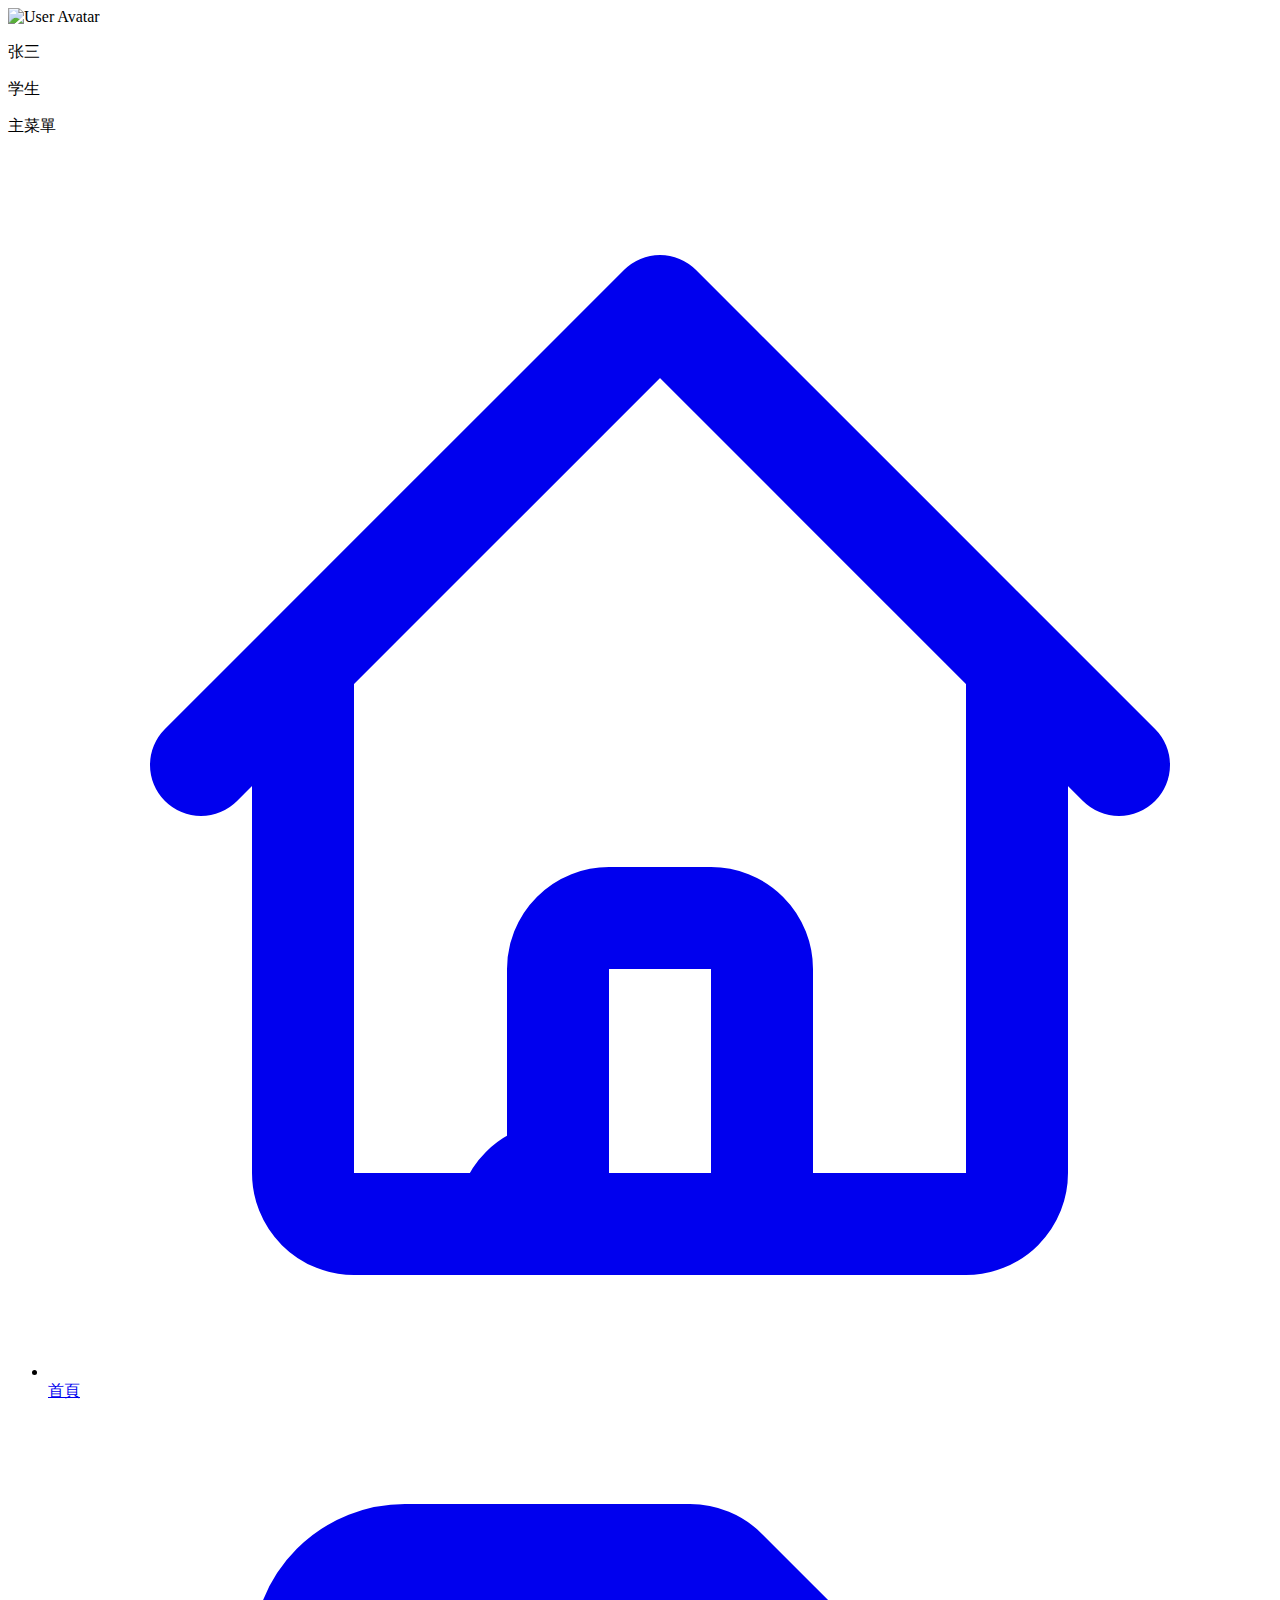
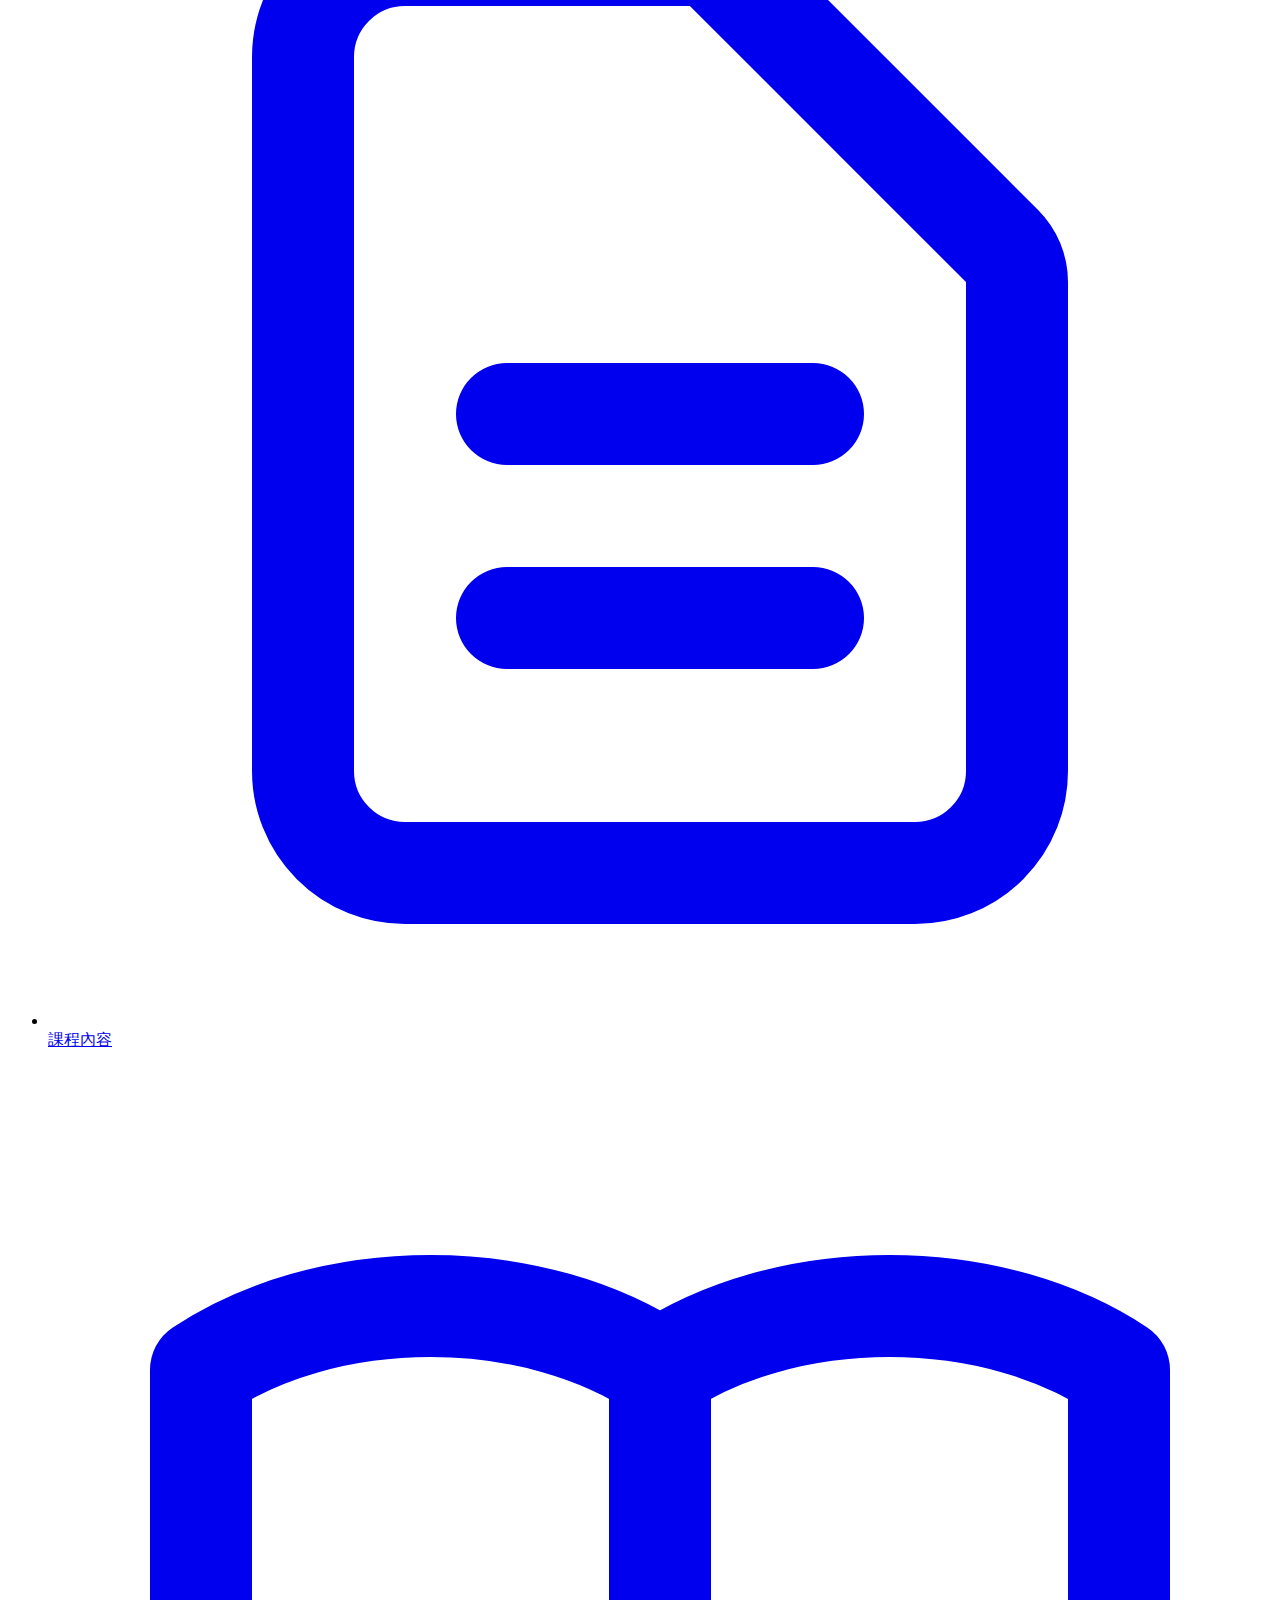
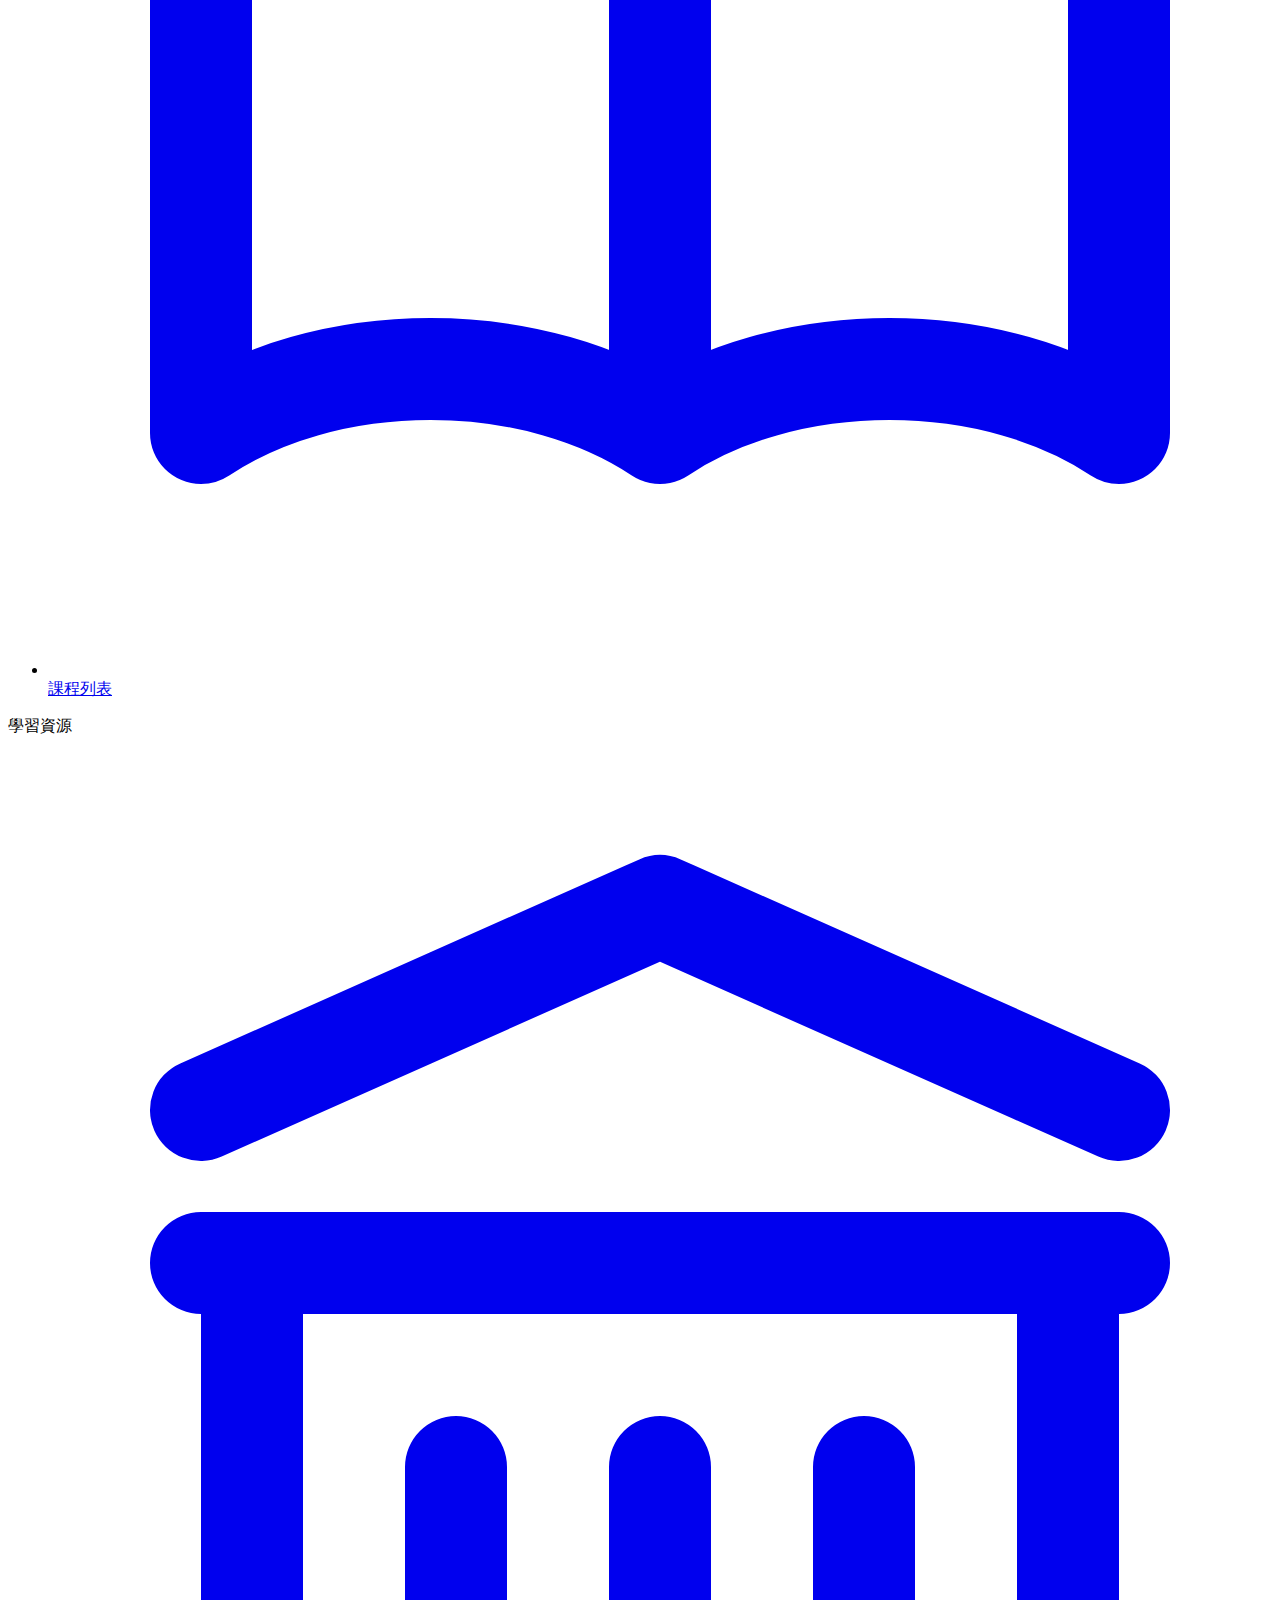
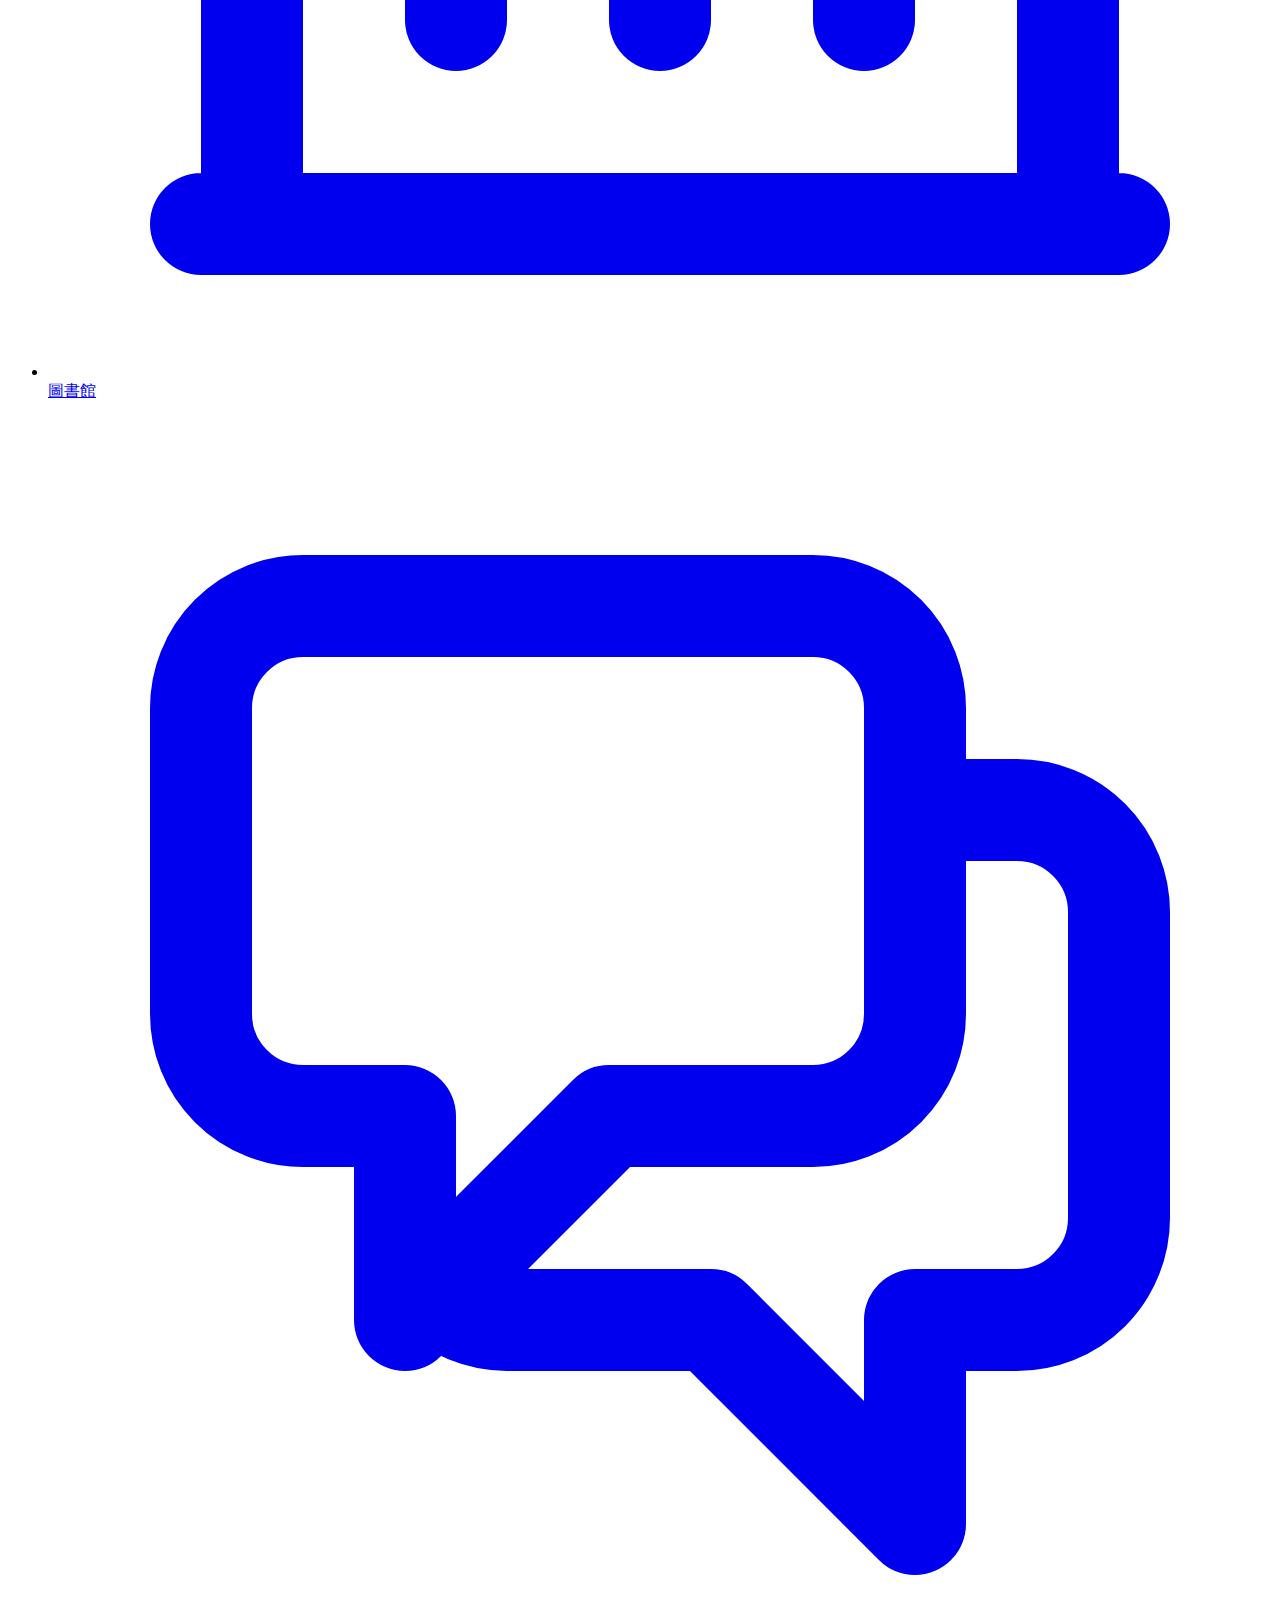
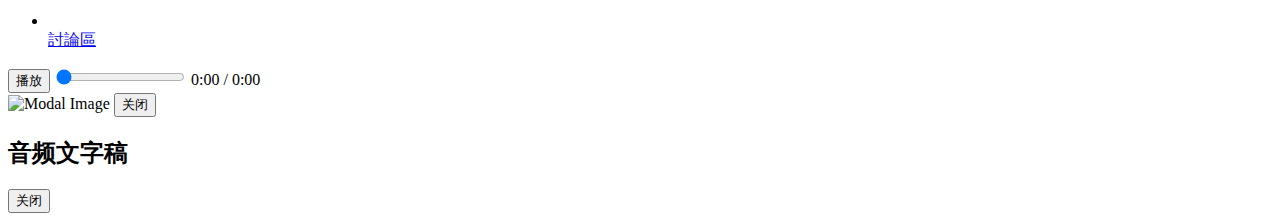
==== index.html @ 00e3d1c7 "初始提交：添加 index.html 和 course-content.html" ====
<!DOCTYPE html>
<html lang="zh">
<head>
    <meta charset="UTF-8">
    <meta name="viewport" content="width=device-width, initial-scale=1.0">
    <title>学习平台仪表板</title>
    <script src="https://cdn.tailwindcss.com"></script>
    <script src="https://unpkg.com/heroicons@2.0.18/24/solid/index.js"></script>
    <script>
        tailwind.config = {
            theme: {
                extend: {
                    colors: {
                        'custom-bg': '#f0f4f8',
                        'custom-sidebar': '#e1e8ef',
                        'custom-text': '#2d3748',
                        'custom-highlight': '#4299e1',
                    }
                }
            }
        }
    </script>
</head> 
<body class="bg-custom-bg font-sans text-custom-text">
    <div class="flex flex-col md:flex-row">
        <!-- 侧边栏 -->
        <div class="w-full md:w-64 bg-custom-sidebar md:h-screen overflow-y-auto">
            <!-- 用户信息 -->
            <div class="p-4 border-b border-gray-200">
                <div class="flex items-center">
                    <img src="image/user-icon.svg" alt="User Avatar" class="w-10 h-10 mr-3">
                    <div>
                        <p class="font-semibold text-sm">张三</p>
                        <p class="text-xs text-gray-500">学生</p>
                    </div>
                </div>
            </div>

            <nav class="mt-4">
                <div class="px-4 py-2 text-xs font-semibold text-gray-400 uppercase">主菜單</div>
                <ul class="mt-2">
                    <li class="relative">
                        <a href="#" class="nav-link flex items-center px-4 py-2 text-custom-text hover:bg-blue-100 rounded-lg transition duration-150 ease-in-out" data-page="home">
                            <svg class="h-5 w-5 mr-2" fill="none" viewBox="0 0 24 24" stroke="currentColor">
                                <path stroke-linecap="round" stroke-linejoin="round" stroke-width="2" d="M3 12l2-2m0 0l7-7 7 7M5 10v10a1 1 0 001 1h3m10-11l2 2m-2-2v10a1 1 0 01-1 1h-3m-6 0a1 1 0 011-1v-4a1 1 0 011-1h2a1 1 0 011 1v4a1 1 0 001 1m-6 0h6" />
                            </svg>
                            <span class="text-sm">首頁</span>
                        </a>
                    </li>
                    <li class="relative">
                        <a href="#" class="nav-link flex items-center px-4 py-2 text-custom-text hover:bg-blue-100 rounded-lg transition duration-150 ease-in-out" onclick="loadContent('course-content.html')">
                            <svg class="h-5 w-5 mr-2" fill="none" viewBox="0 0 24 24" stroke="currentColor">
                                <path stroke-linecap="round" stroke-linejoin="round" stroke-width="2" d="M9 12h6m-6 4h6m2 5H7a2 2 0 01-2-2V5a2 2 0 012-2h5.586a1 1 0 01.707.293l5.414 5.414a1 1 0 01.293.707V19a2 2 0 01-2 2z" />
                            </svg>
                            <span class="text-sm">課程內容</span>
                        </a>
                    </li>
                    <li class="relative" id="coursesDropdown">
                        <a href="#" class="nav-link flex items-center px-4 py-2 text-custom-text hover:bg-blue-100 rounded-lg transition duration-150 ease-in-out" onclick="loadCourses(event)">
                            <svg class="h-5 w-5 mr-2" fill="none" viewBox="0 0 24 24" stroke="currentColor">
                                <path stroke-linecap="round" stroke-linejoin="round" stroke-width="2" d="M12 6.253v13m0-13C10.832 5.477 9.246 5 7.5 5S4.168 5.477 3 6.253v13C4.168 18.477 5.754 18 7.5 18s3.332.477 4.5 1.253m0-13C13.168 5.477 14.754 5 16.5 5c1.747 0 3.332.477 4.5 1.253v13C19.832 18.477 18.247 18 16.5 18c-1.746 0-3.332.477-4.5 1.253" />
                            </svg>
                            <span class="text-sm">課程列表</span>
                        </a>
                    </li>
                </ul>

                <div class="px-4 py-2 mt-4 text-xs font-semibold text-gray-400 uppercase">學習資源</div>
                <ul class="mt-2">
                    <li class="relative">
                        <a href="#" class="nav-link flex items-center px-4 py-2 text-custom-text hover:bg-blue-100 rounded-lg transition duration-150 ease-in-out" data-page="library">
                            <svg class="h-5 w-5 mr-2" fill="none" viewBox="0 0 24 24" stroke="currentColor">
                                <path stroke-linecap="round" stroke-linejoin="round" stroke-width="2" d="M8 14v3m4-3v3m4-3v3M3 21h18M3 10h18M3 7l9-4 9 4M4 10h16v11H4V10z" />
                            </svg>
                            <span class="text-sm">圖書館</span>
                        </a>
                    </li>
                    <li class="relative">
                        <a href="#" class="nav-link flex items-center px-4 py-2 text-custom-text hover:bg-blue-100 rounded-lg transition duration-150 ease-in-out" data-page="forum">
                            <svg class="h-5 w-5 mr-2" fill="none" viewBox="0 0 24 24" stroke="currentColor">
                                <path stroke-linecap="round" stroke-linejoin="round" stroke-width="2" d="M17 8h2a2 2 0 012 2v6a2 2 0 01-2 2h-2v4l-4-4H9a1.994 1.994 0 01-1.414-.586m0 0L11 14h4a2 2 0 002-2V6a2 2 0 00-2-2H5a2 2 0 00-2 2v6a2 2 0 002 2h2v4l.586-.586z" />
                            </svg>
                            <span class="text-sm">討論區</span>
                        </a>
                    </li>
                </ul>
            </nav>
        </div>
        
        <!-- 主要内容区 -->
        <div class="flex-1 p-6 md:p-10">
            <div class="max-w-7xl mx-auto">
                <div class="flex flex-col md:flex-row">
                    <!-- 左侧主要内容 -->
                    <div id="mainContent" class="w-full md:w-full mb-4 md:mb-0">
                        <!-- 主要内容将通过 JavaScript 动态加载 -->
                    </div>
                    <!-- 右侧补充资料 -->
                    <div id="supplementaryContent" class="w-full md:w-1/4 md:pl-4">
                        <!-- 补充资料将通过 JavaScript 动态加载 -->
                    </div>
                </div>
            </div>
        </div>
    </div>

    <!-- 音频播放器 -->
    <div id="audioPlayerContainer" class="hidden">
        <audio id="audio-player" src=""></audio>
        <button id="play-pause">播放</button>
        <input type="range" id="seek-slider" min="0" value="0">
        <span id="current-time">0:00</span> / <span id="duration">0:00</span>
    </div>

    <!-- 图片模态框 -->
    <div id="imageModal" class="fixed inset-0 bg-black bg-opacity-50 hidden flex items-center justify-center">
        <div class="bg-white p-4 rounded-lg">
            <img id="modalImage" src="" alt="Modal Image" class="max-w-full max-h-[80vh]">
            <button data-modal-close class="mt-4 px-4 py-2 bg-blue-500 text-white rounded">关闭</button>
        </div>
    </div>

    <!-- 成绩单模态框 -->
    <div id="transcriptModal" class="fixed inset-0 bg-black bg-opacity-50 hidden flex items-center justify-center z-50">
        <div class="bg-white p-6 rounded-lg max-w-2xl max-h-[80vh] overflow-y-auto">
            <h2 class="text-2xl font-bold mb-4">音频文字稿</h2>
            <div id="transcriptContent"></div>
            <button onclick="closeTranscriptModal()" class="mt-4 px-4 py-2 bg-blue-500 text-white rounded hover:bg-blue-600">关闭</button>
        </div>
    </div>

    <!-- 在适当的位置添加以下代码 -->
    <div id="course-content-container" style="display: none;">
        <h2>课程内容</h2>
        <div id="course-content"></div>
    </div>

    <script>
        function loadCourses(event) {
            event.preventDefault();
            fetch('courses.html')
                .then(response => response.text())
                .then(html => {
                    document.getElementById('mainContent').innerHTML = html;
                })
                .catch(error => console.error('Error loading courses:', error));
        }
        
        function loadContent(page) {
            console.log('正在嘗試加載:', page);
            fetch(page)
                .then(response => {
                    console.log('響應狀態:', response.status);
                    if (!response.ok) {
                        throw new Error(`HTTP 錯誤! 狀態: ${response.status}`);
                    }
                    return response.text();
                })
                .then(data => {
                    console.log('數據加載成功');
                    document.getElementById('mainContent').innerHTML = data;
                })
                .catch(error => {
                    console.error('錯誤:', error);
                    document.getElementById('mainContent').innerHTML = `
                        <div class="bg-red-100 border border-red-400 text-red-700 px-4 py-3 rounded relative" role="alert">
                            <strong class="font-bold">加載錯誤！</strong>
                            <span class="block sm:inline">無法加載 ${page}。請確保文件存在並且路徑正確。</span>
                        </div>`;
                });
        }
    </script>
    <script src="script.js"></script>
</body>
</html>
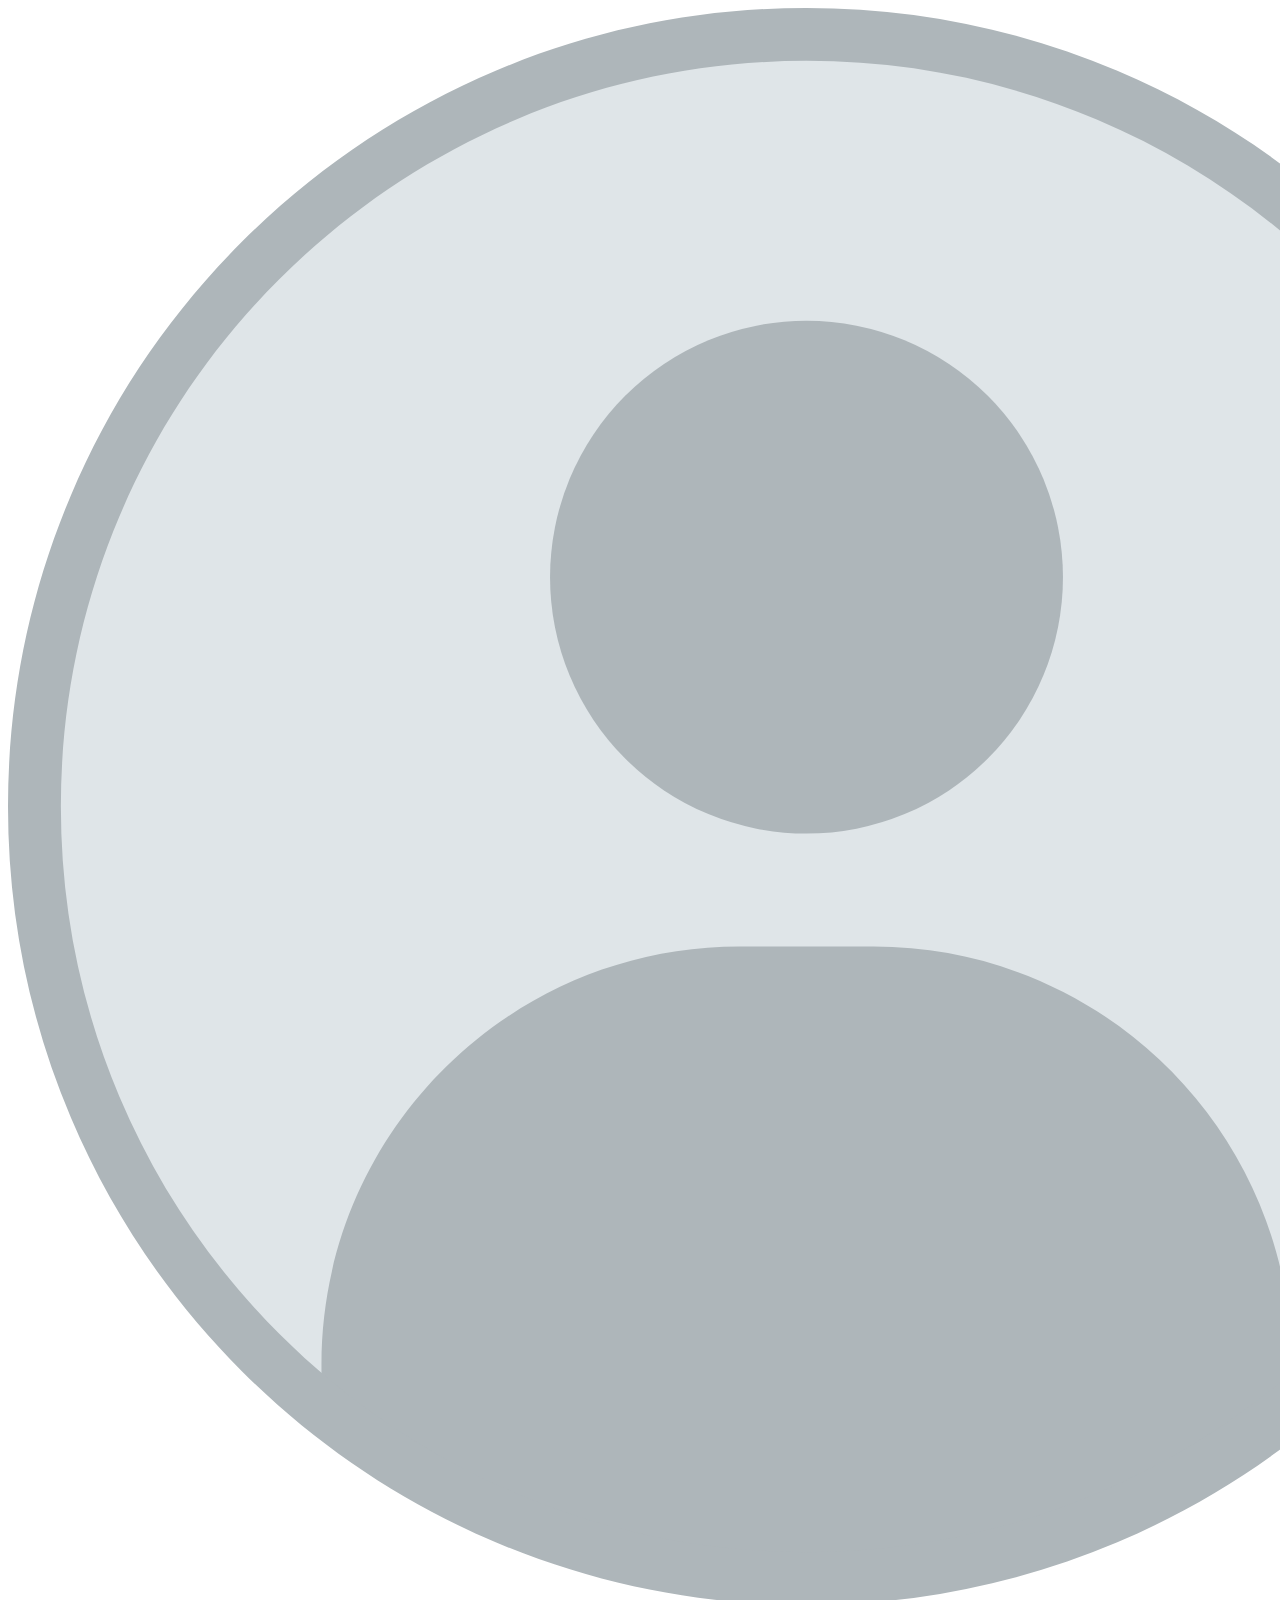
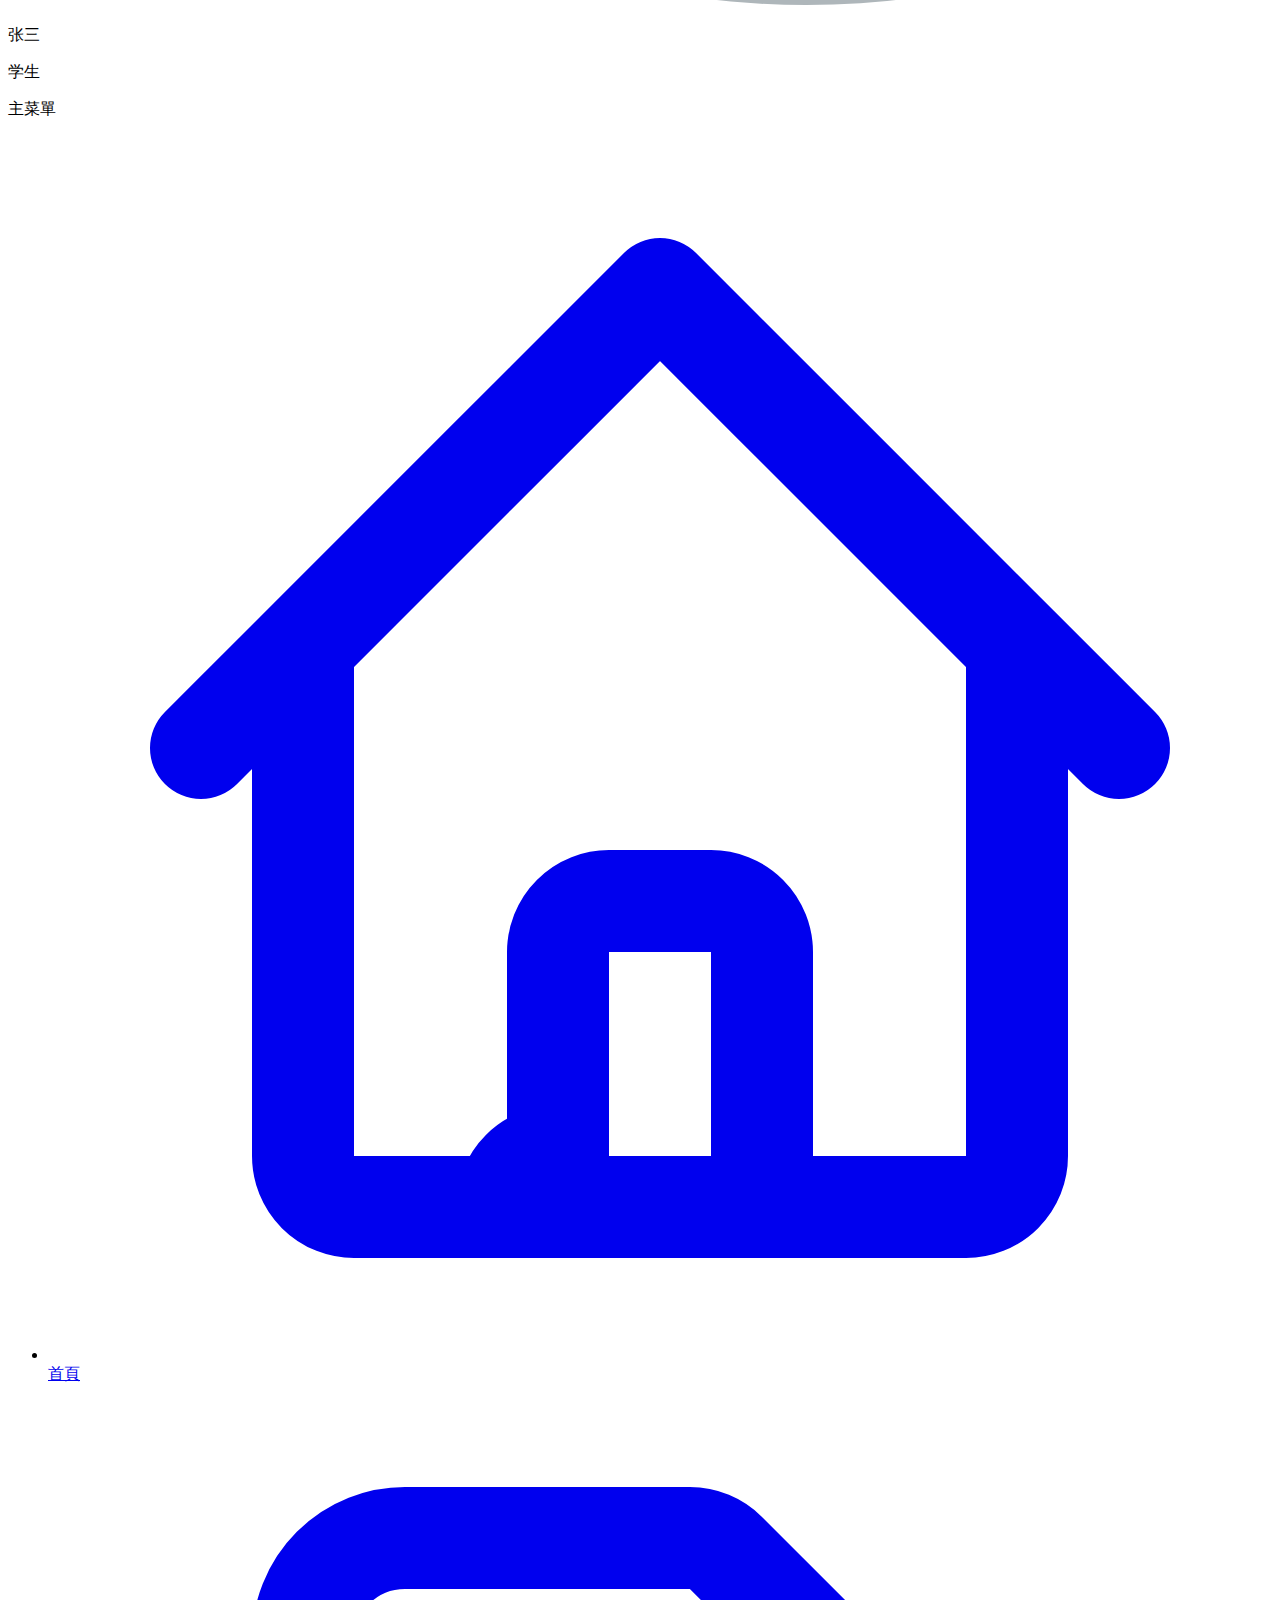
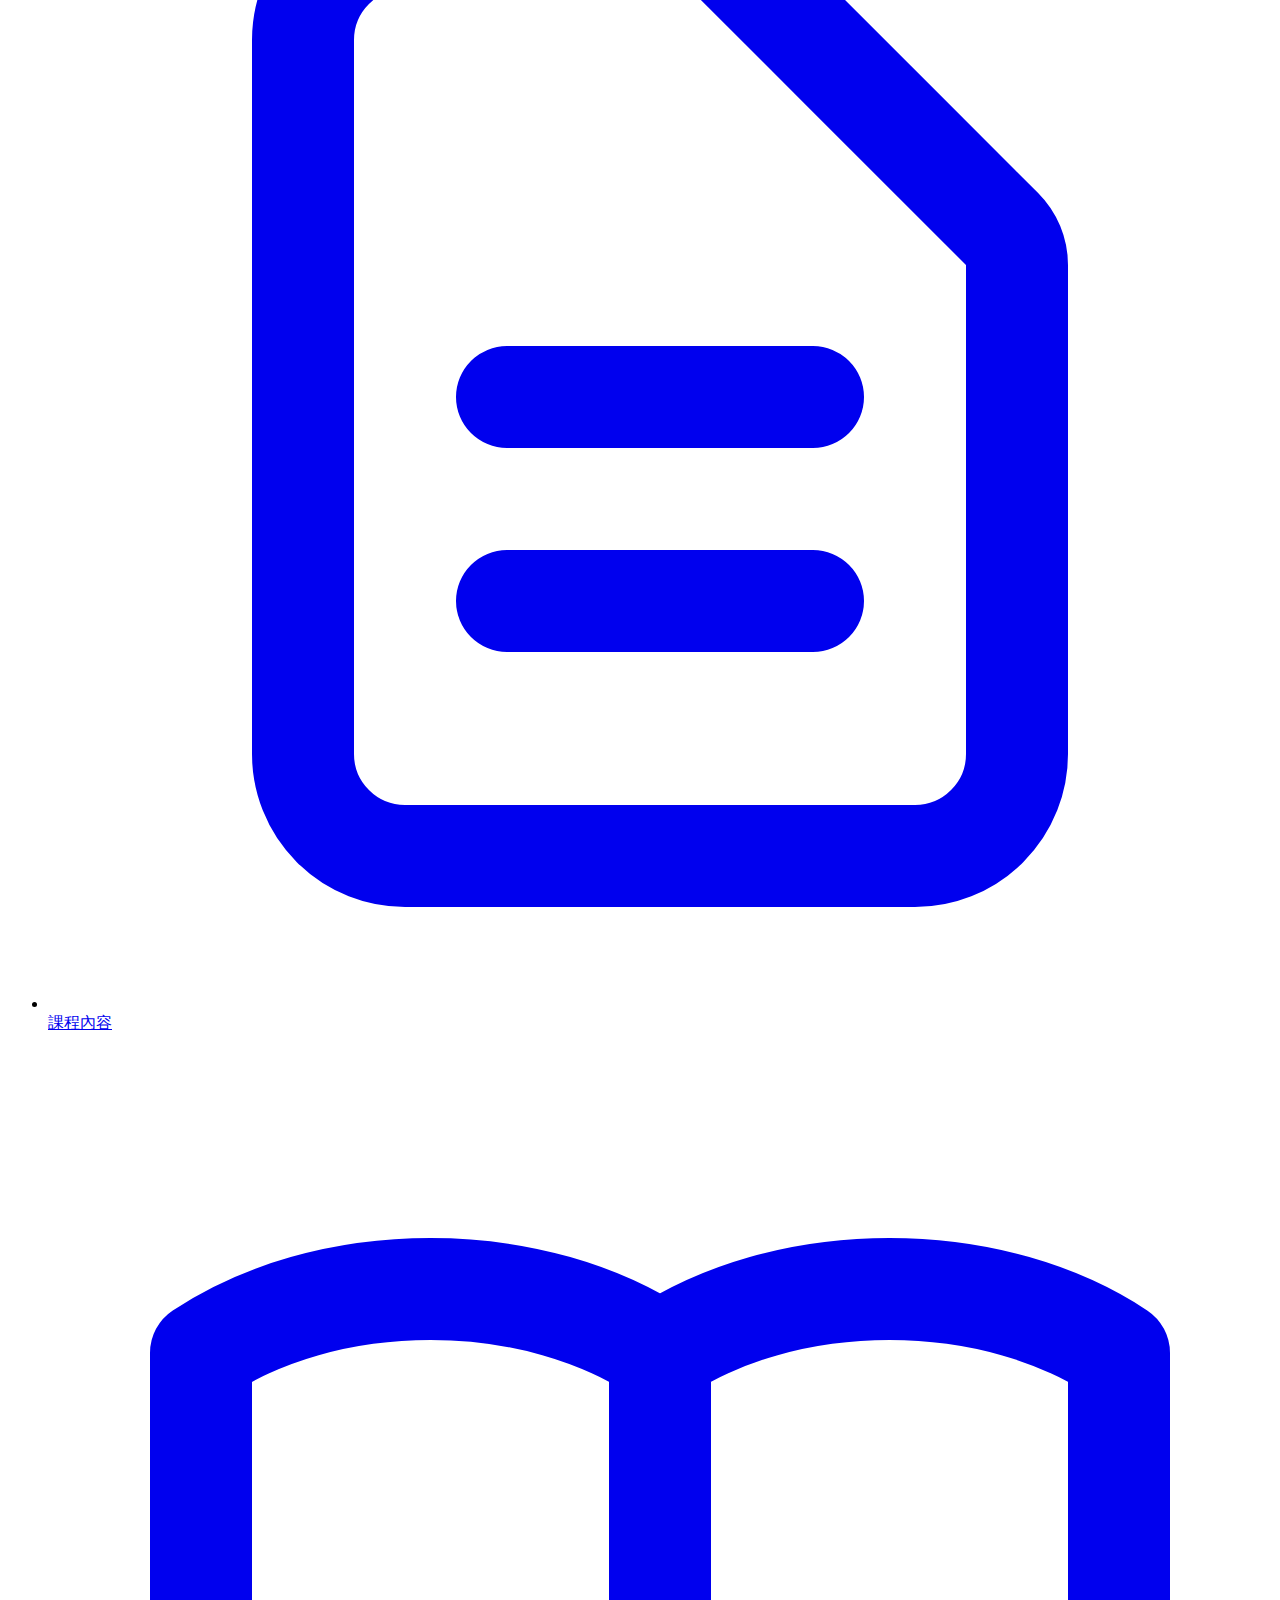
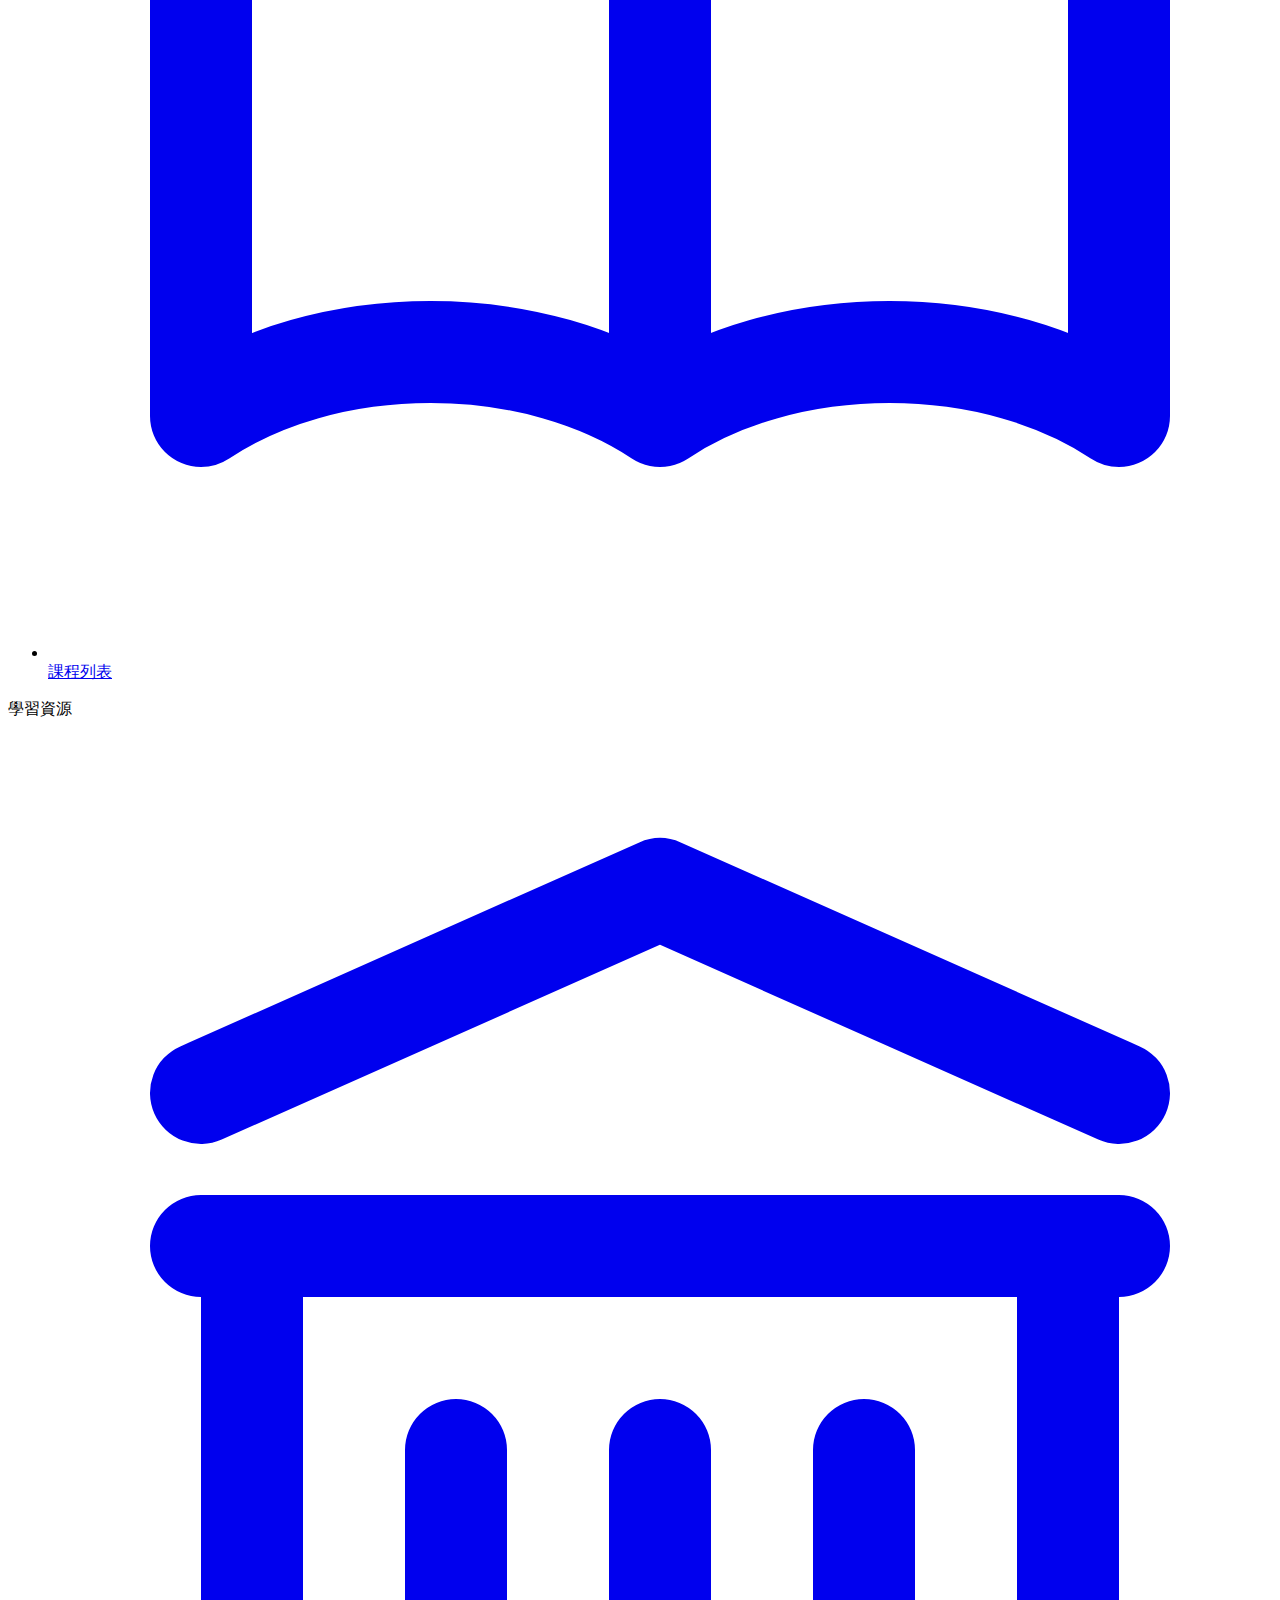
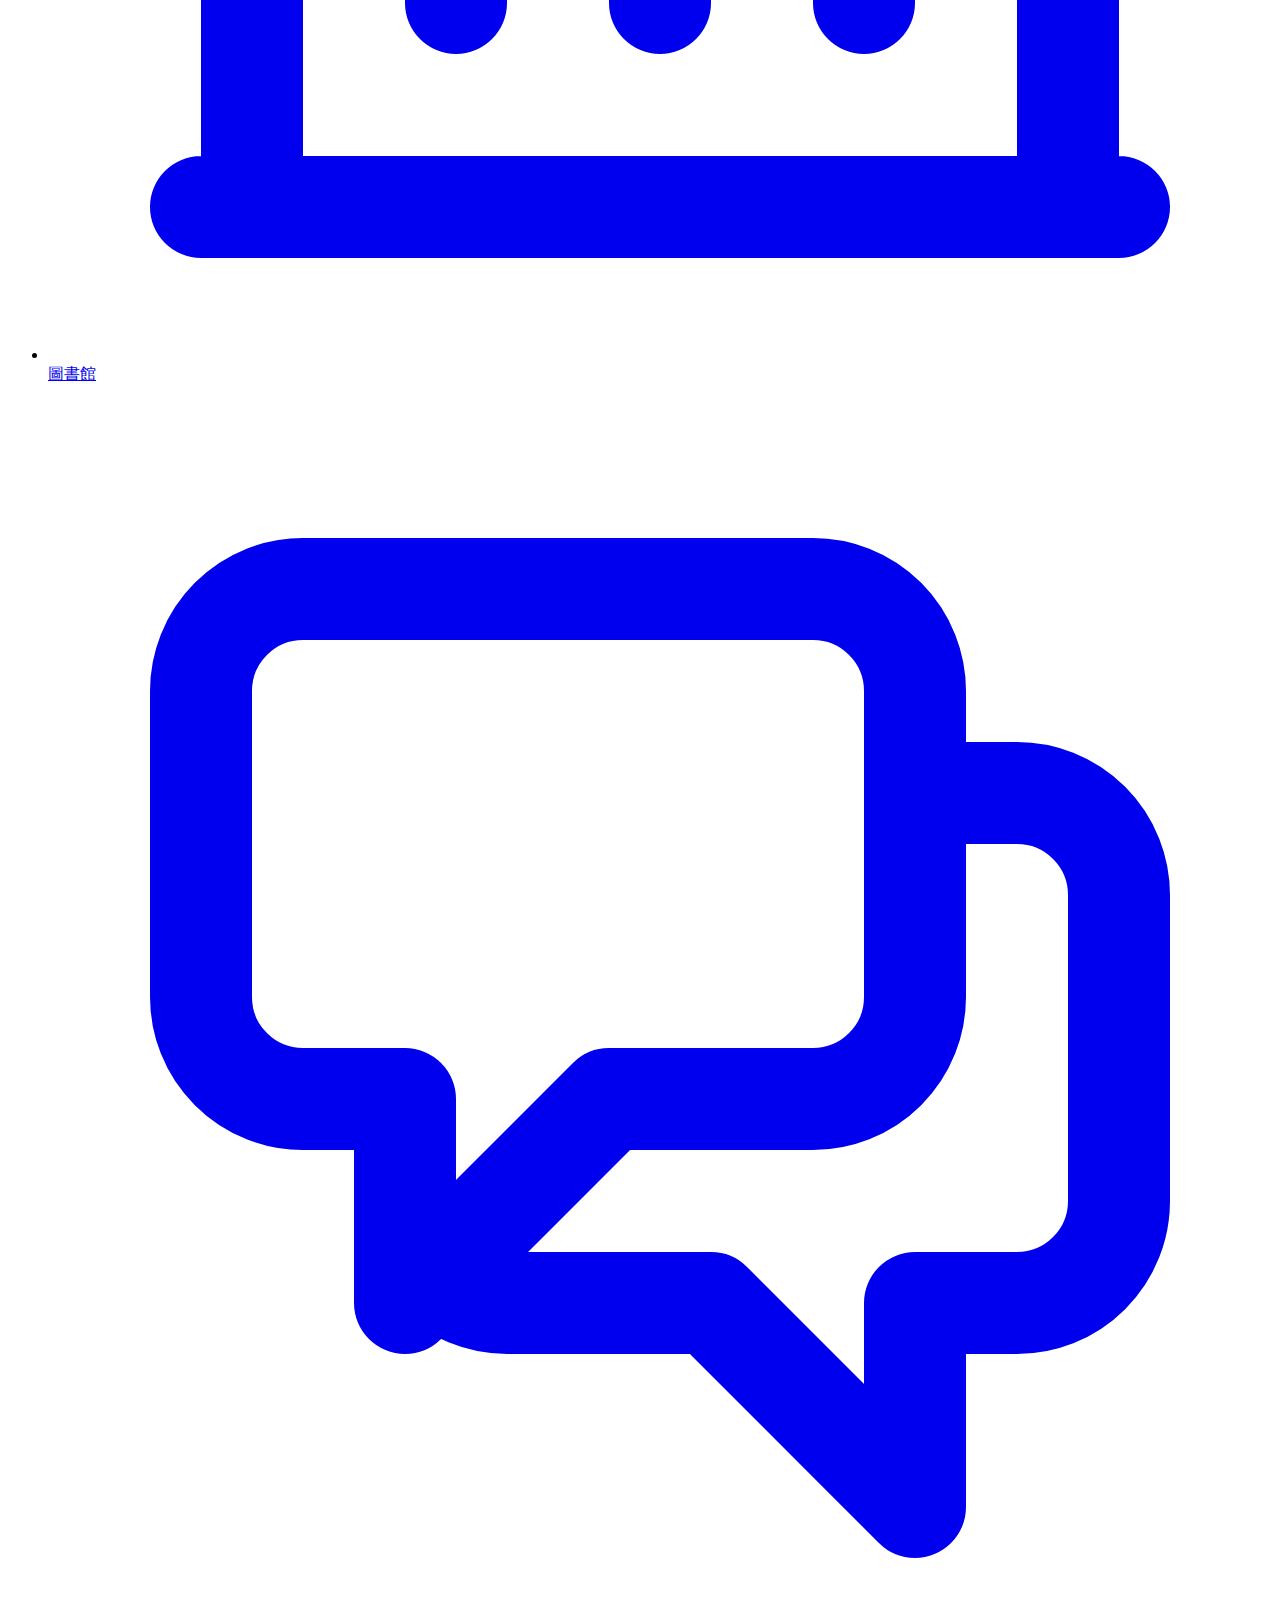
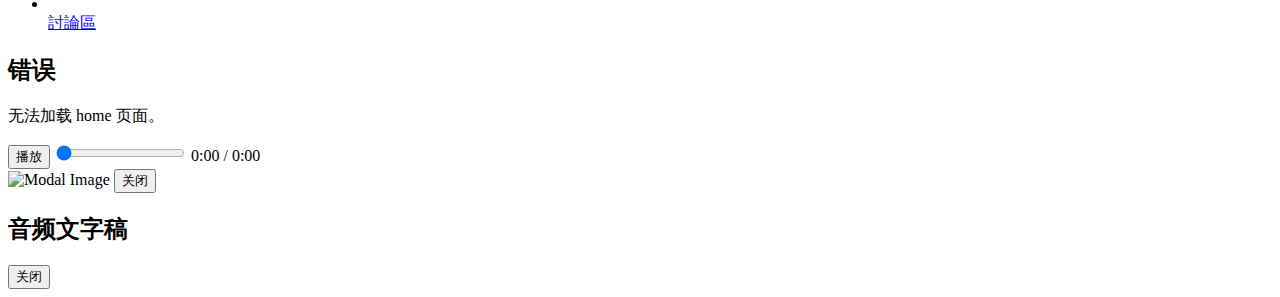
==== commit ef338b7a: "添加了課程內容頁面能" ====
--- a/index.html
+++ b/index.html
@@ -48,7 +48,7 @@
                         </a>
                     </li>
                     <li class="relative">
-                        <a href="#" class="nav-link flex items-center px-4 py-2 text-custom-text hover:bg-blue-100 rounded-lg transition duration-150 ease-in-out" onclick="loadContent('course-content.html')">
+                        <a href="#" class="nav-link flex items-center px-4 py-2 text-custom-text hover:bg-blue-100 rounded-lg transition duration-150 ease-in-out" data-page="course-content">
                             <svg class="h-5 w-5 mr-2" fill="none" viewBox="0 0 24 24" stroke="currentColor">
                                 <path stroke-linecap="round" stroke-linejoin="round" stroke-width="2" d="M9 12h6m-6 4h6m2 5H7a2 2 0 01-2-2V5a2 2 0 012-2h5.586a1 1 0 01.707.293l5.414 5.414a1 1 0 01.293.707V19a2 2 0 01-2 2z" />
                             </svg>
@@ -146,6 +146,19 @@
                 .catch(error => console.error('Error loading courses:', error));
         }
         
+        document.addEventListener('DOMContentLoaded', function() {
+            const navLinks = document.querySelectorAll('.nav-link');
+            navLinks.forEach(link => {
+                link.addEventListener('click', function(e) {
+                    e.preventDefault();
+                    const page = this.getAttribute('data-page');
+                    if (page) {
+                        loadContent(page + '.html');
+                    }
+                });
+            });
+        });
+
         function loadContent(page) {
             console.log('正在嘗試加載:', page);
             fetch(page)
